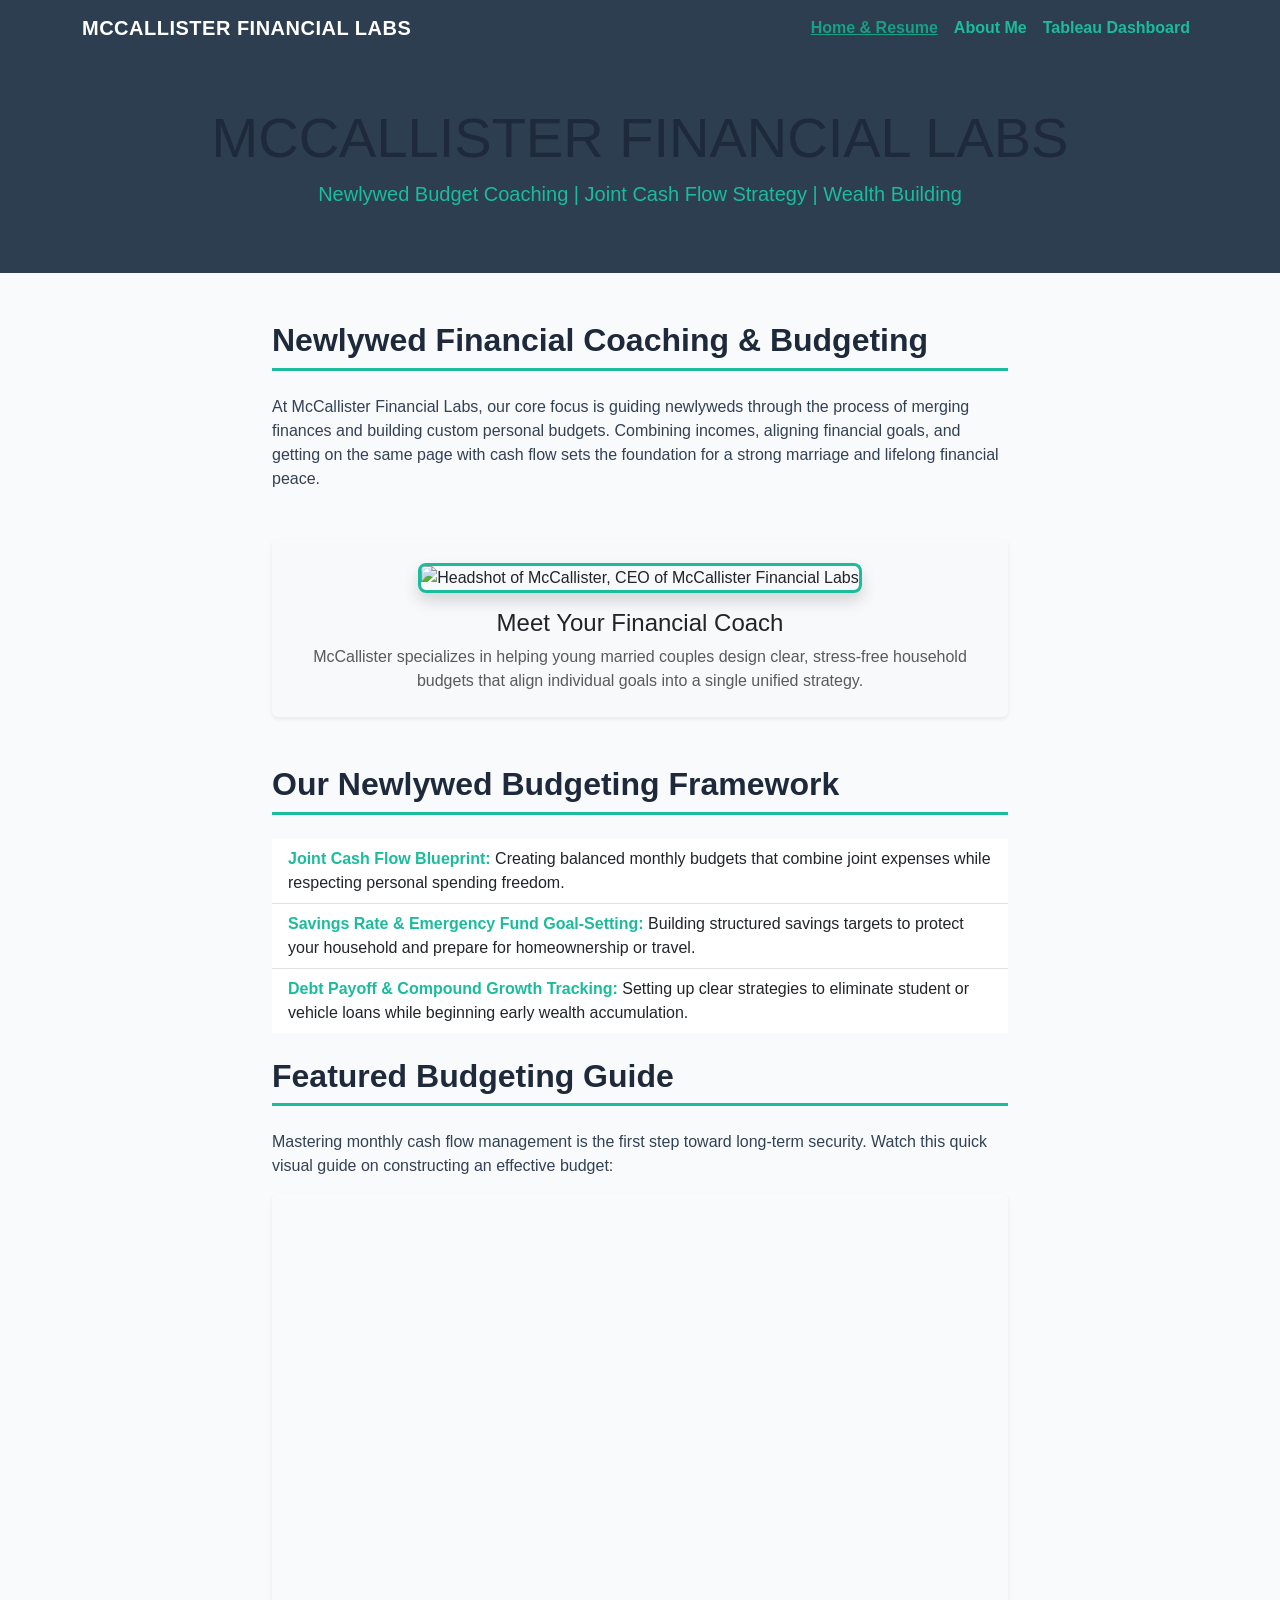
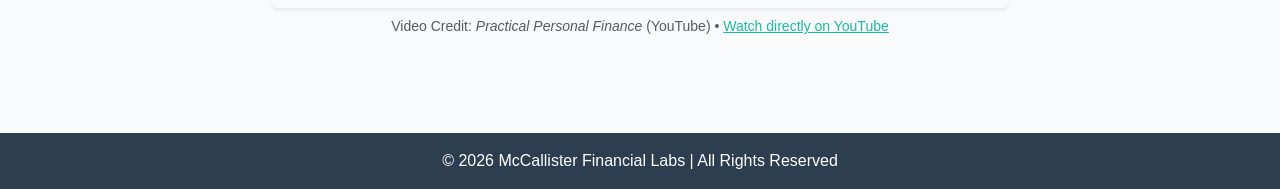
==== home/index.html @ 0031b946 "Add files via upload" ====
<!DOCTYPE html>
<html lang="en">
<head>
    <meta charset="UTF-8">
    <meta name="viewport" content="width=device-width, initial-scale=1.0">
    <title>McCallister Financial Labs | Home & Resume</title>
    <!-- Bootstrap CSS -->
    <link href="https://cdn.jsdelivr.net/npm/bootstrap@5.3.0/dist/css/bootstrap.min.css" rel="stylesheet">
    <!-- Custom Style Sheet Override -->
    <link rel="stylesheet" href="styles/custom-bootstrap.css">
    <link rel="icon" type="image/x-icon" href="favicon.ico">
</head>
<body>

    <!-- Navigation Bar -->
    <nav class="navbar navbar-expand-lg navbar-dark bg-dark">
        <div class="container">
            <a class="navbar-brand text-uppercase" href="index.html">McCallister Financial Labs</a>
            <button class="navbar-toggler" type="button" data-bs-toggle="collapse" data-bs-target="#navbarNav">
                <span class="navbar-toggler-icon"></span>
            </button>
            <div class="collapse navbar-collapse" id="navbarNav">
                <ul class="navbar-nav ms-auto">
                    <li class="nav-item"><a class="nav-link active" href="index.html">Home & Resume</a></li>
                    <li class="nav-item"><a class="nav-link" href="html/aboutme.html">About Me</a></li>
                    <li class="nav-item"><a class="nav-link" href="html/tableau.html">Tableau Dashboard</a></li>
                </ul>
            </div>
        </div>
    </nav>

    <!-- Header / Hero Section -->
    <header class="bg-primary text-white text-center py-5">
        <div class="container">
            <h1 class="display-4 font-weight-bold text-uppercase">McCallister Financial Labs</h1>
            <p class="lead" style="color: #1abc9c;">Newlywed Budget Coaching | Joint Cash Flow Strategy | Wealth Building</p>
        </div>
    </header>

    <!-- Main Content Section -->
    <main class="container my-5">
        <div class="row">
            <div class="col-lg-8 mx-auto">
                <h2 class="border-bottom pb-2 mb-4">Newlywed Financial Coaching & Budgeting</h2>
                <p>At McCallister Financial Labs, our core focus is guiding newlyweds through the process of merging finances and building custom personal budgets. Combining incomes, aligning financial goals, and getting on the same page with cash flow sets the foundation for a strong marriage and lifelong financial peace.</p>

                <!-- Mid-Page Profile & Coach Section -->
                <div class="card my-5 border-0 bg-light shadow-sm">
                    <div class="card-body text-center p-4">
                        <img class="img-fluid rounded-3 mb-3 shadow headshot-frame" src="images/Headshot.jpg" alt="Headshot of McCallister, CEO of McCallister Financial Labs">
                        <h3 class="h4 card-title">Meet Your Financial Coach</h3>
                        <p class="card-text text-muted">McCallister specializes in helping young married couples design clear, stress-free household budgets that align individual goals into a single unified strategy.</p>
                    </div>
                </div>

                <h2 class="border-bottom pb-2 my-4">Our Newlywed Budgeting Framework</h2>
                <ul class="list-group list-group-flush mb-4">
                    <li class="list-group-item"><strong>Joint Cash Flow Blueprint:</strong> Creating balanced monthly budgets that combine joint expenses while respecting personal spending freedom.</li>
                    <li class="list-group-item"><strong>Savings Rate & Emergency Fund Goal-Setting:</strong> Building structured savings targets to protect your household and prepare for homeownership or travel.</li>
                    <li class="list-group-item"><strong>Debt Payoff & Compound Growth Tracking:</strong> Setting up clear strategies to eliminate student or vehicle loans while beginning early wealth accumulation.</li>
                </ul>

                <h2 class="border-bottom pb-2 my-4">Featured Budgeting Guide</h2>
                <p>Mastering monthly cash flow management is the first step toward long-term security. Watch this quick visual guide on constructing an effective budget:</p>
                
                <!-- Fixed YouTube Video Embed -->
                <div class="ratio ratio-16x9 mb-2 shadow-sm rounded">
                    <iframe src="https://www.youtube.com/embed/gS2IqK_g6nE?rel=0" title="How to Create a Personal Budget" allow="accelerometer; autoplay; clipboard-write; encrypted-media; gyroscope; picture-in-picture; web-share" allowfullscreen></iframe>
                </div>
                <p class="text-muted small text-center mb-5">
                    Video Credit: <em>Practical Personal Finance</em> (YouTube) &bull; 
                    <a href="https://www.youtube.com/watch?v=gS2IqK_g6nE" target="_blank" style="color: #1abc9c;">Watch directly on YouTube</a>
                </p>
            </div>
        </div>
    </main>

    <!-- Footer -->
    <footer class="bg-dark text-white text-center py-3">
        <p class="mb-0">&copy; 2026 McCallister Financial Labs | All Rights Reserved</p>
    </footer>

    <!-- Bootstrap JS Bundle -->
    <script src="https://cdn.jsdelivr.net/npm/bootstrap@5.3.0/dist/js/bootstrap.bundle.min.js"></script>
</body>
</html>
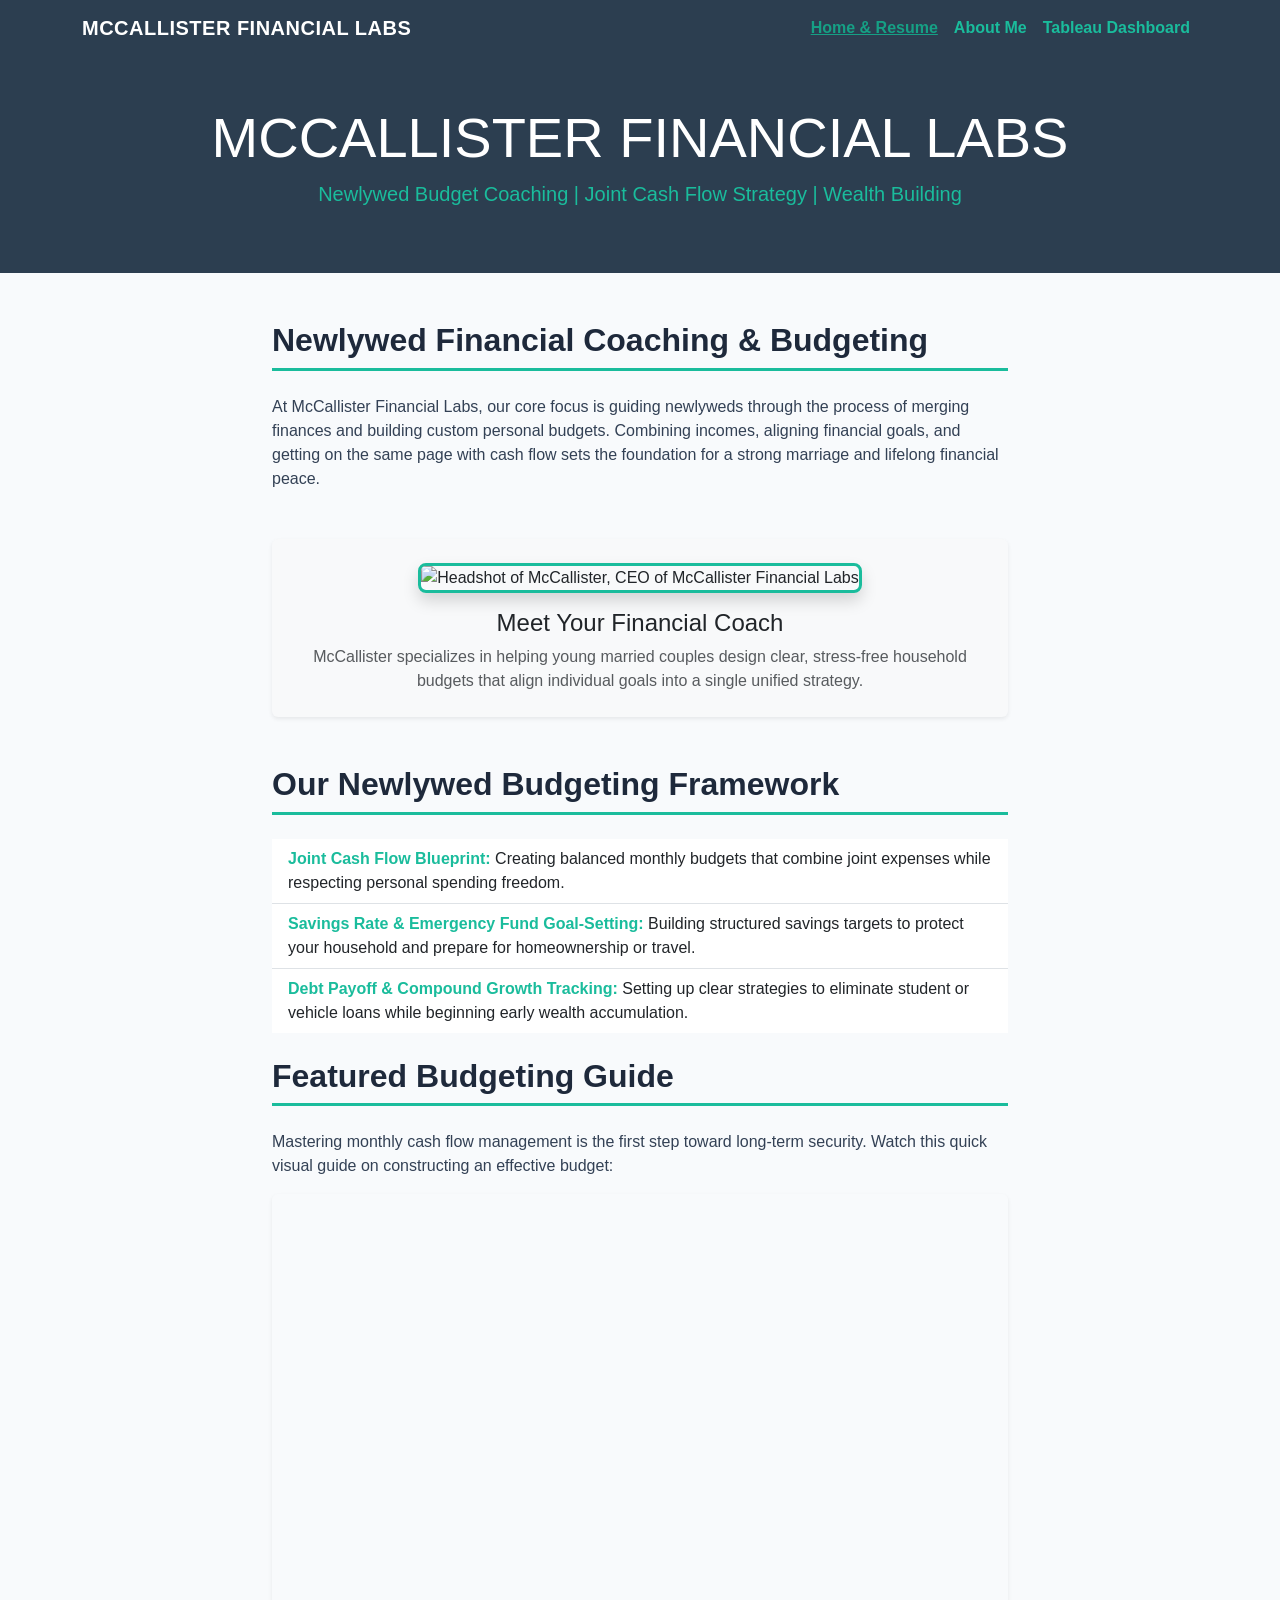
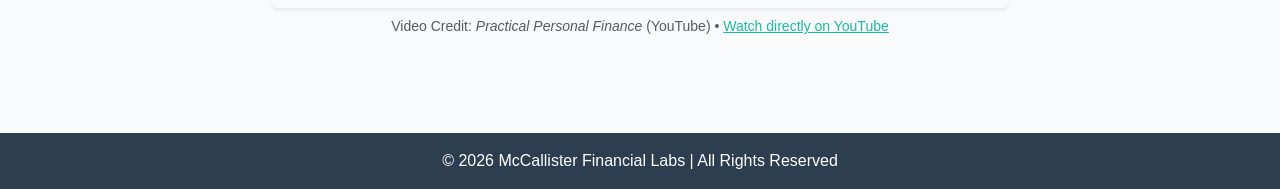
==== commit cbc43f65: "Update header text color for visibility" ====
--- a/home/index.html
+++ b/home/index.html
@@ -32,7 +32,7 @@
     <!-- Header / Hero Section -->
     <header class="bg-primary text-white text-center py-5">
         <div class="container">
-            <h1 class="display-4 font-weight-bold text-uppercase">McCallister Financial Labs</h1>
+            <h1 class="display-4 font-weight-bold text-uppercase text-white">McCallister Financial Labs</h1>
             <p class="lead" style="color: #1abc9c;">Newlywed Budget Coaching | Joint Cash Flow Strategy | Wealth Building</p>
         </div>
     </header>
@@ -83,4 +83,4 @@
     <!-- Bootstrap JS Bundle -->
     <script src="https://cdn.jsdelivr.net/npm/bootstrap@5.3.0/dist/js/bootstrap.bundle.min.js"></script>
 </body>
-</html>+</html>
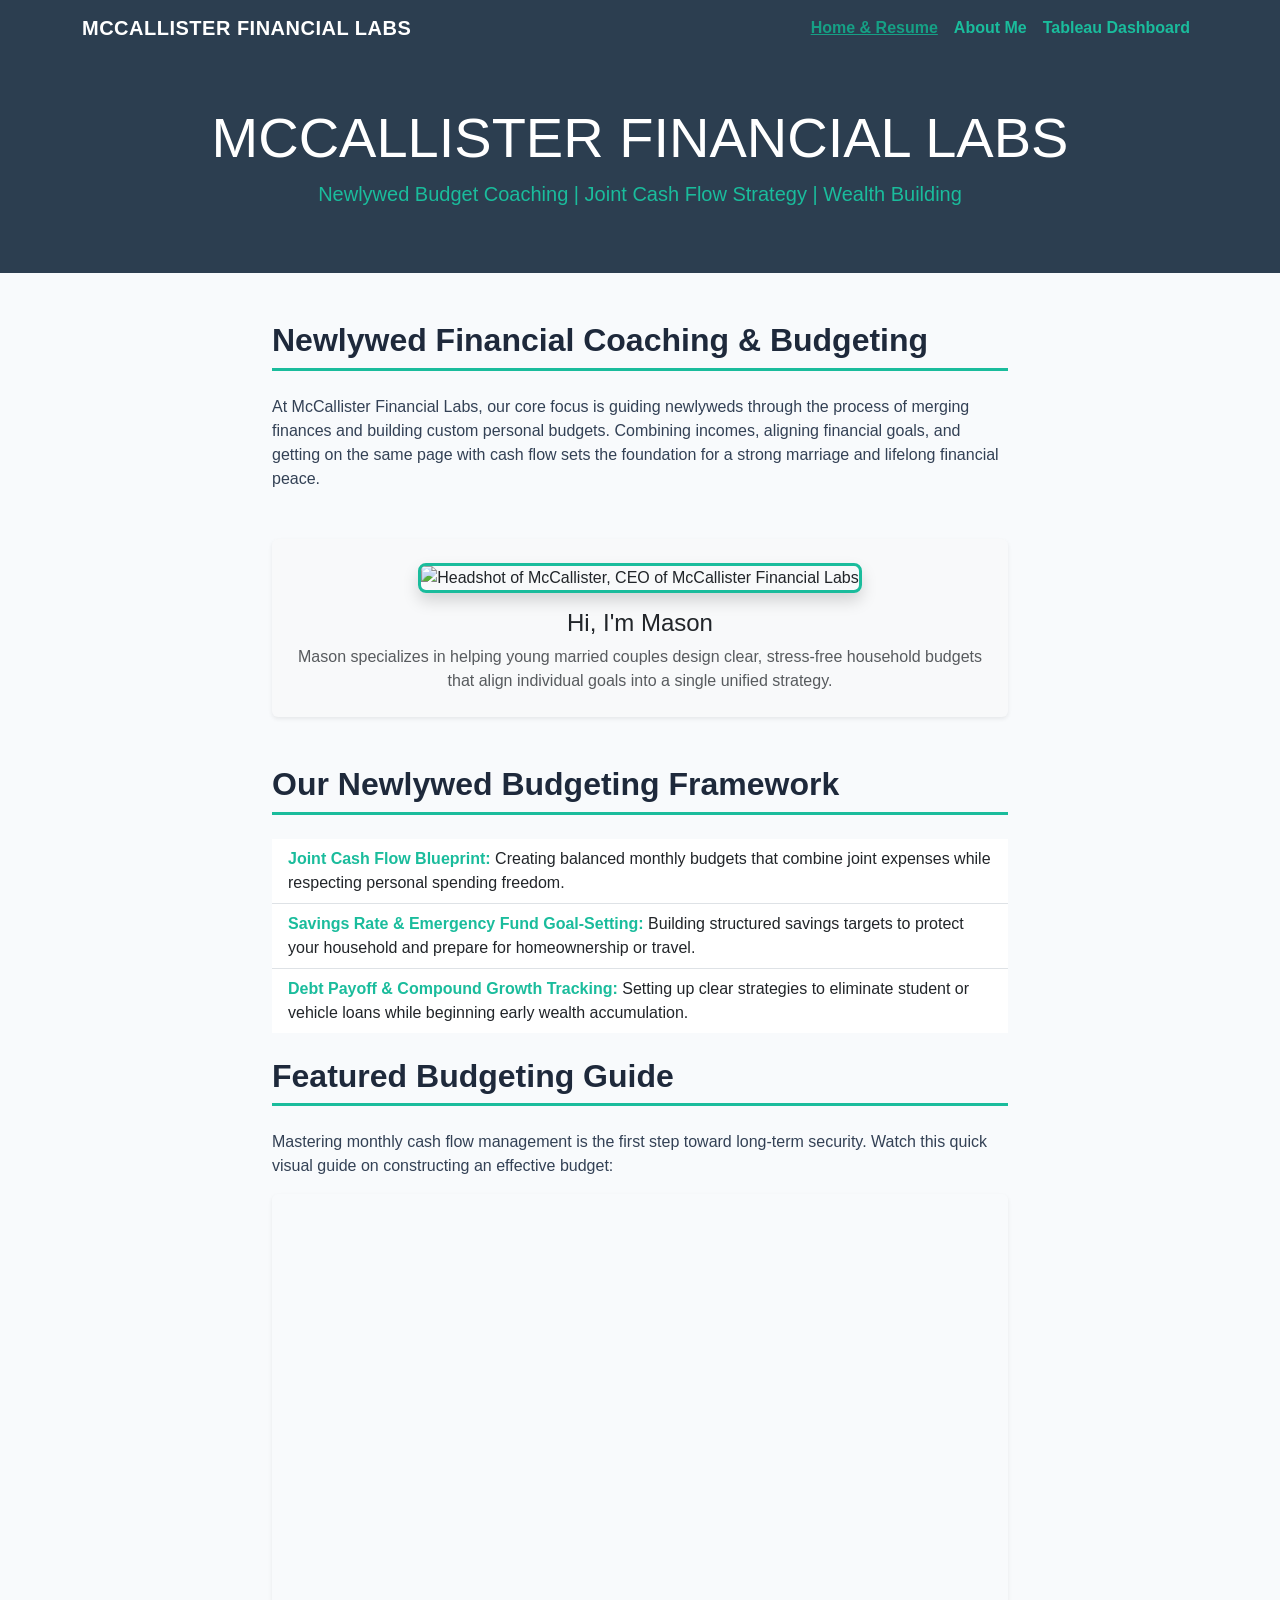
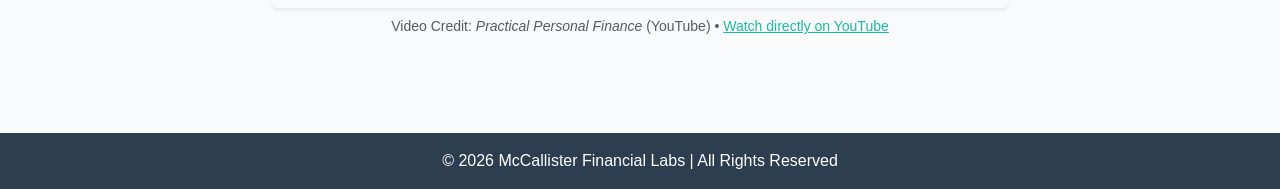
==== commit 67821ce3: "Update coach introduction in index.html" ====
--- a/home/index.html
+++ b/home/index.html
@@ -48,8 +48,8 @@
                 <div class="card my-5 border-0 bg-light shadow-sm">
                     <div class="card-body text-center p-4">
                         <img class="img-fluid rounded-3 mb-3 shadow headshot-frame" src="images/Headshot.jpg" alt="Headshot of McCallister, CEO of McCallister Financial Labs">
-                        <h3 class="h4 card-title">Meet Your Financial Coach</h3>
-                        <p class="card-text text-muted">McCallister specializes in helping young married couples design clear, stress-free household budgets that align individual goals into a single unified strategy.</p>
+                        <h3 class="h4 card-title">Hi, I'm Mason</h3>
+                        <p class="card-text text-muted">Mason specializes in helping young married couples design clear, stress-free household budgets that align individual goals into a single unified strategy.</p>
                     </div>
                 </div>
 
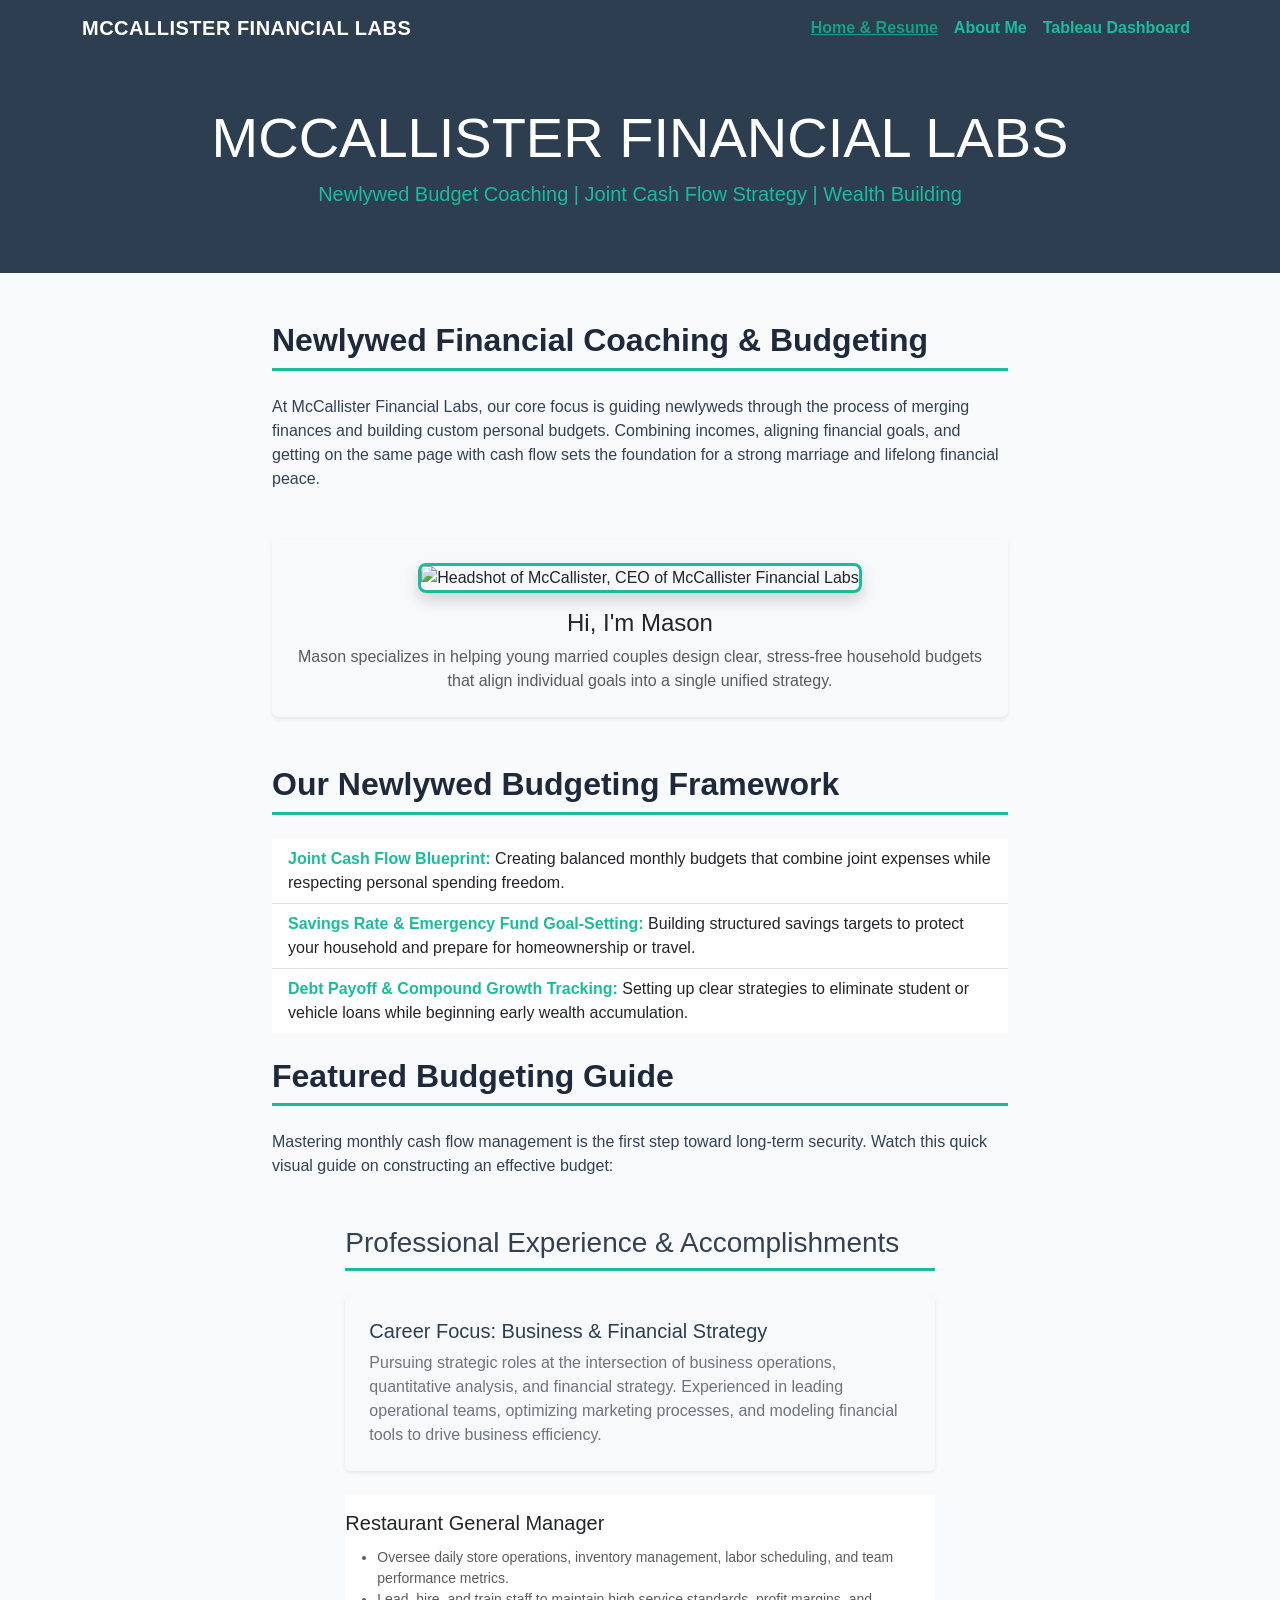
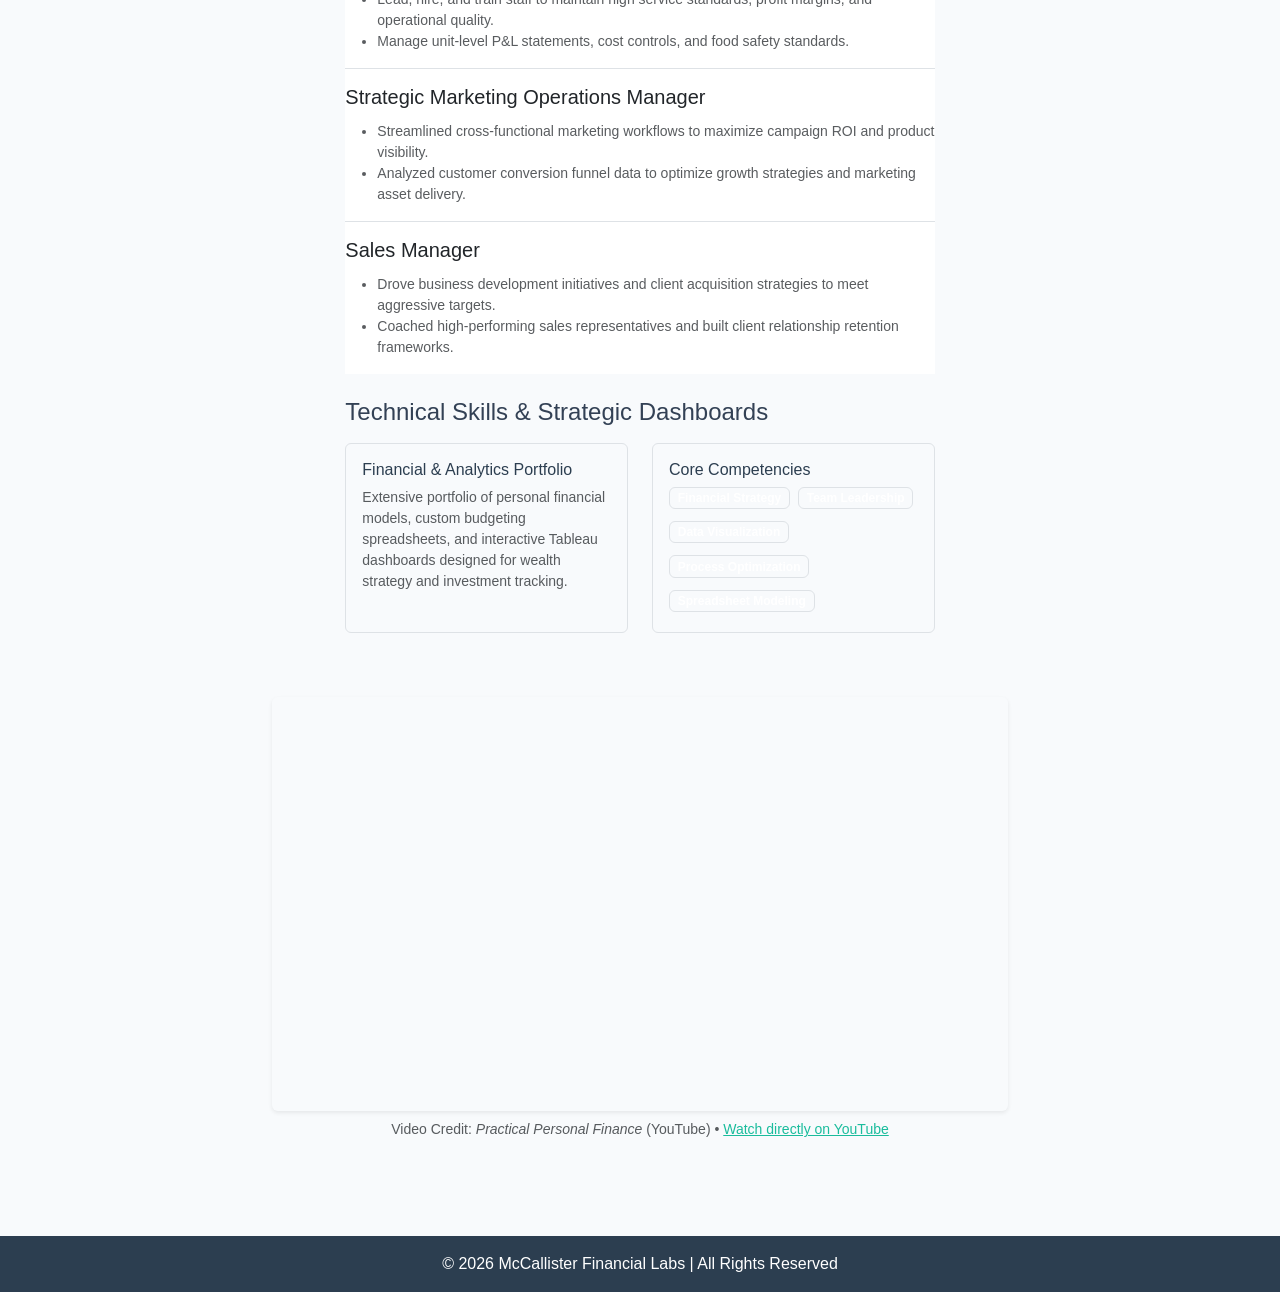
==== commit c127cacf: "Add Professional Experience section to index.html Added a section for Professional Experience and Ac" ====
--- a/home/index.html
+++ b/home/index.html
@@ -62,6 +62,93 @@
 
                 <h2 class="border-bottom pb-2 my-4">Featured Budgeting Guide</h2>
                 <p>Mastering monthly cash flow management is the first step toward long-term security. Watch this quick visual guide on constructing an effective budget:</p>
+
+<!-- Experience & Strategic Accomplishments Section -->
+<section class="container my-5">
+    <div class="row">
+        <div class="col-lg-10 mx-auto">
+            <h2 class="h3 font-weight-bold border-bottom pb-2 mb-4">Professional Experience & Accomplishments</h2>
+
+            <!-- Career Objective / Direction -->
+            <div class="card mb-4 border-0 shadow-sm bg-light">
+                <div class="card-body p-4">
+                    <h3 class="h5 font-weight-bold text-dark mb-2">Career Focus: Business & Financial Strategy</h3>
+                    <p class="mb-0 text-secondary">
+                        Pursuing strategic roles at the intersection of business operations, quantitative analysis, and financial strategy. Experienced in leading operational teams, optimizing marketing processes, and modeling financial tools to drive business efficiency.
+                    </p>
+                </div>
+            </div>
+
+            <!-- Experience Timeline / List -->
+            <div class="list-group list-group-flush mb-4">
+                
+                <!-- Role 1: Restaurant GM -->
+                <div class="list-group-item px-0 py-3">
+                    <div class="d-flex w-100 justify-content-between align-items-center">
+                        <h3 class="h5 mb-1 font-weight-bold">Restaurant General Manager</h3>
+                        <span class="badge badge-primary px-3 py-2">Operations & Leadership</span>
+                    </div>
+                    <ul class="mt-2 text-muted small pl-3 mb-0">
+                        <li>Oversee daily store operations, inventory management, labor scheduling, and team performance metrics.</li>
+                        <li>Lead, hire, and train staff to maintain high service standards, profit margins, and operational quality.</li>
+                        <li>Manage unit-level P&L statements, cost controls, and food safety standards.</li>
+                    </ul>
+                </div>
+
+                <!-- Role 2: Strategic Marketing Operations Manager -->
+                <div class="list-group-item px-0 py-3">
+                    <div class="d-flex w-100 justify-content-between align-items-center">
+                        <h3 class="h5 mb-1 font-weight-bold">Strategic Marketing Operations Manager</h3>
+                        <span class="badge badge-secondary px-3 py-2">Strategy & Analytics</span>
+                    </div>
+                    <ul class="mt-2 text-muted small pl-3 mb-0">
+                        <li>Streamlined cross-functional marketing workflows to maximize campaign ROI and product visibility.</li>
+                        <li>Analyzed customer conversion funnel data to optimize growth strategies and marketing asset delivery.</li>
+                    </ul>
+                </div>
+
+                <!-- Role 3: Sales Manager -->
+                <div class="list-group-item px-0 py-3">
+                    <div class="d-flex w-100 justify-content-between align-items-center">
+                        <h3 class="h5 mb-1 font-weight-bold">Sales Manager</h3>
+                        <span class="badge badge-info px-3 py-2">Revenue Growth</span>
+                    </div>
+                    <ul class="mt-2 text-muted small pl-3 mb-0">
+                        <li>Drove business development initiatives and client acquisition strategies to meet aggressive targets.</li>
+                        <li>Coached high-performing sales representatives and built client relationship retention frameworks.</li>
+                    </ul>
+                </div>
+
+            </div>
+
+            <!-- Technical & Analytical Skills -->
+            <h3 class="h4 font-weight-bold mb-3 mt-4">Technical Skills & Strategic Dashboards</h3>
+            <div class="row">
+                <div class="col-md-6 mb-3">
+                    <div class="p-3 border rounded h-100">
+                        <h4 class="h6 font-weight-bold text-dark">Financial & Analytics Portfolio</h4>
+                        <p class="small text-muted mb-0">
+                            Extensive portfolio of personal financial models, custom budgeting spreadsheets, and interactive Tableau dashboards designed for wealth strategy and investment tracking.
+                        </p>
+                    </div>
+                </div>
+                <div class="col-md-6 mb-3">
+                    <div class="p-3 border rounded h-100">
+                        <h4 class="h6 font-weight-bold text-dark">Core Competencies</h4>
+                        <div class="d-flex flex-wrap gap-2">
+                            <span class="badge badge-light border mr-1 mb-1">Financial Strategy</span>
+                            <span class="badge badge-light border mr-1 mb-1">Team Leadership</span>
+                            <span class="badge badge-light border mr-1 mb-1">Data Visualization</span>
+                            <span class="badge badge-light border mr-1 mb-1">Process Optimization</span>
+                            <span class="badge badge-light border mr-1 mb-1">Spreadsheet Modeling</span>
+                        </div>
+                    </div>
+                </div>
+            </div>
+
+        </div>
+    </div>
+</section>
                 
                 <!-- Fixed YouTube Video Embed -->
                 <div class="ratio ratio-16x9 mb-2 shadow-sm rounded">
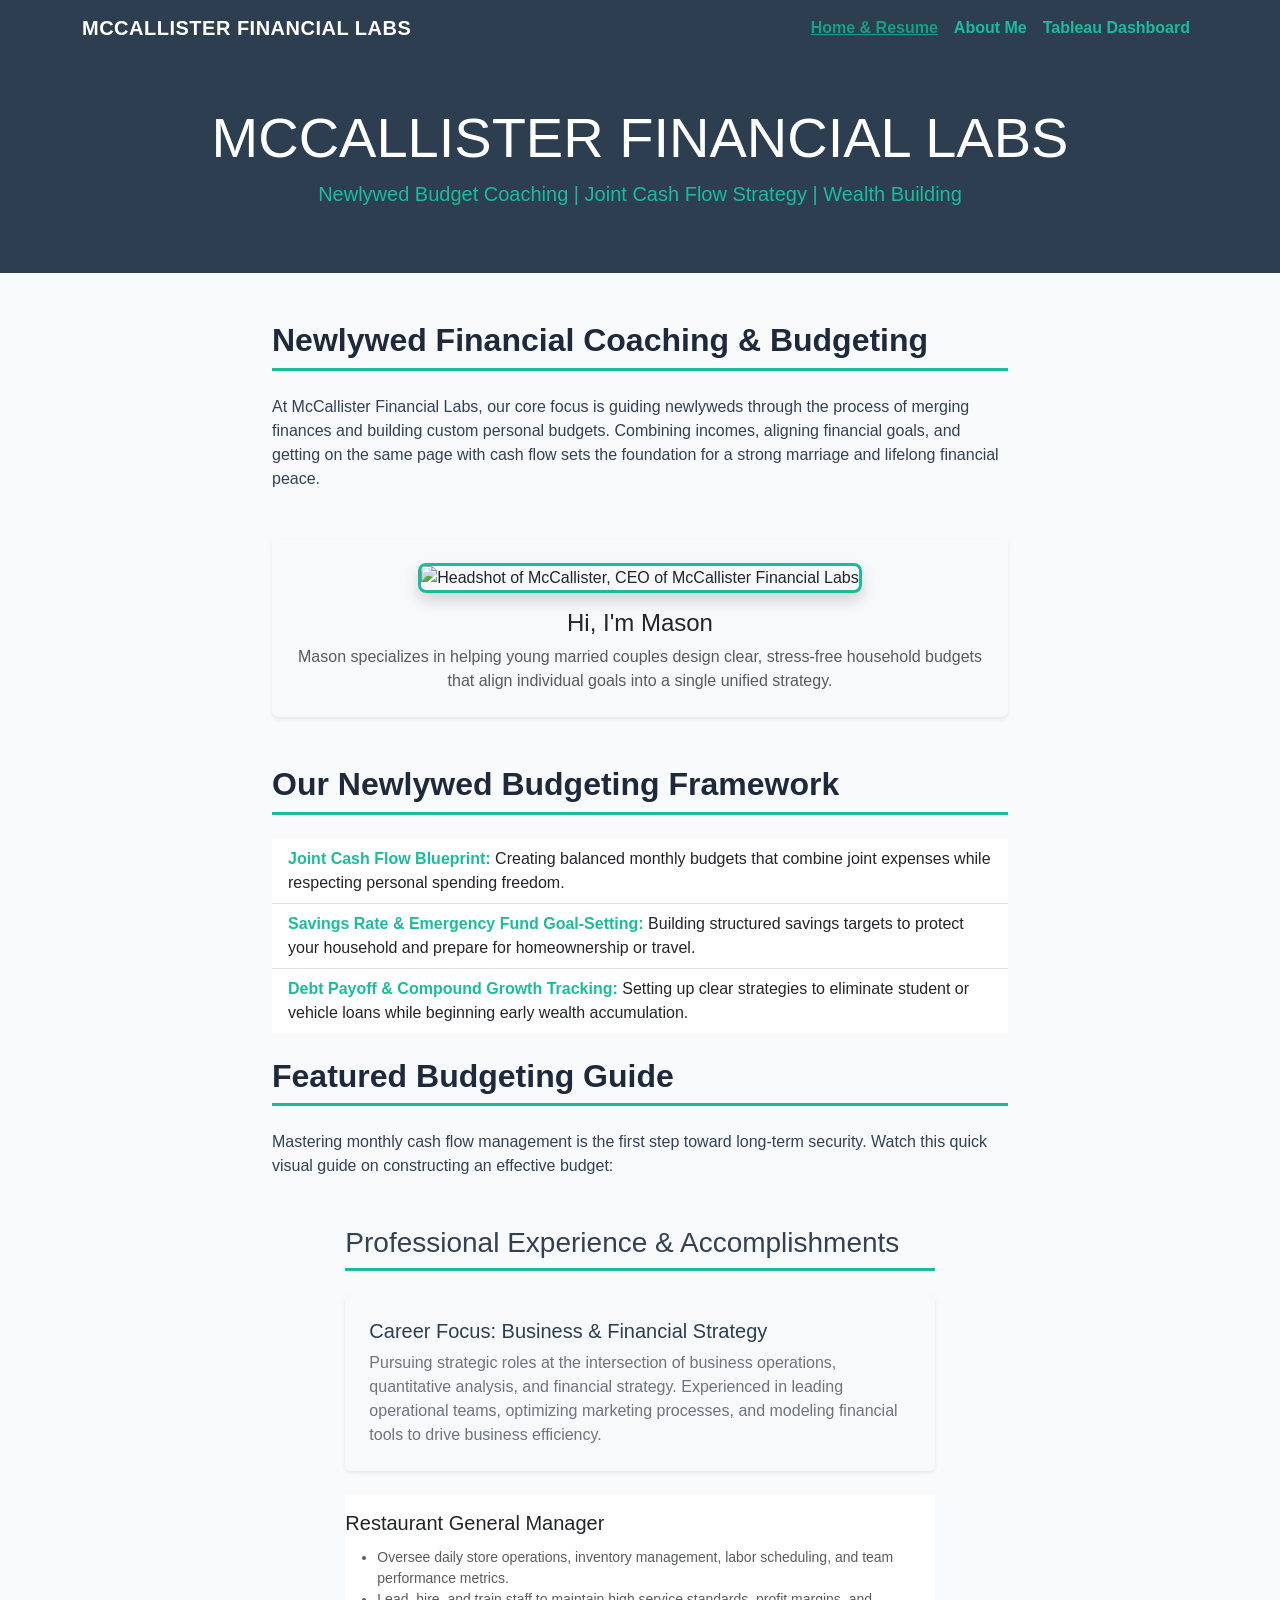
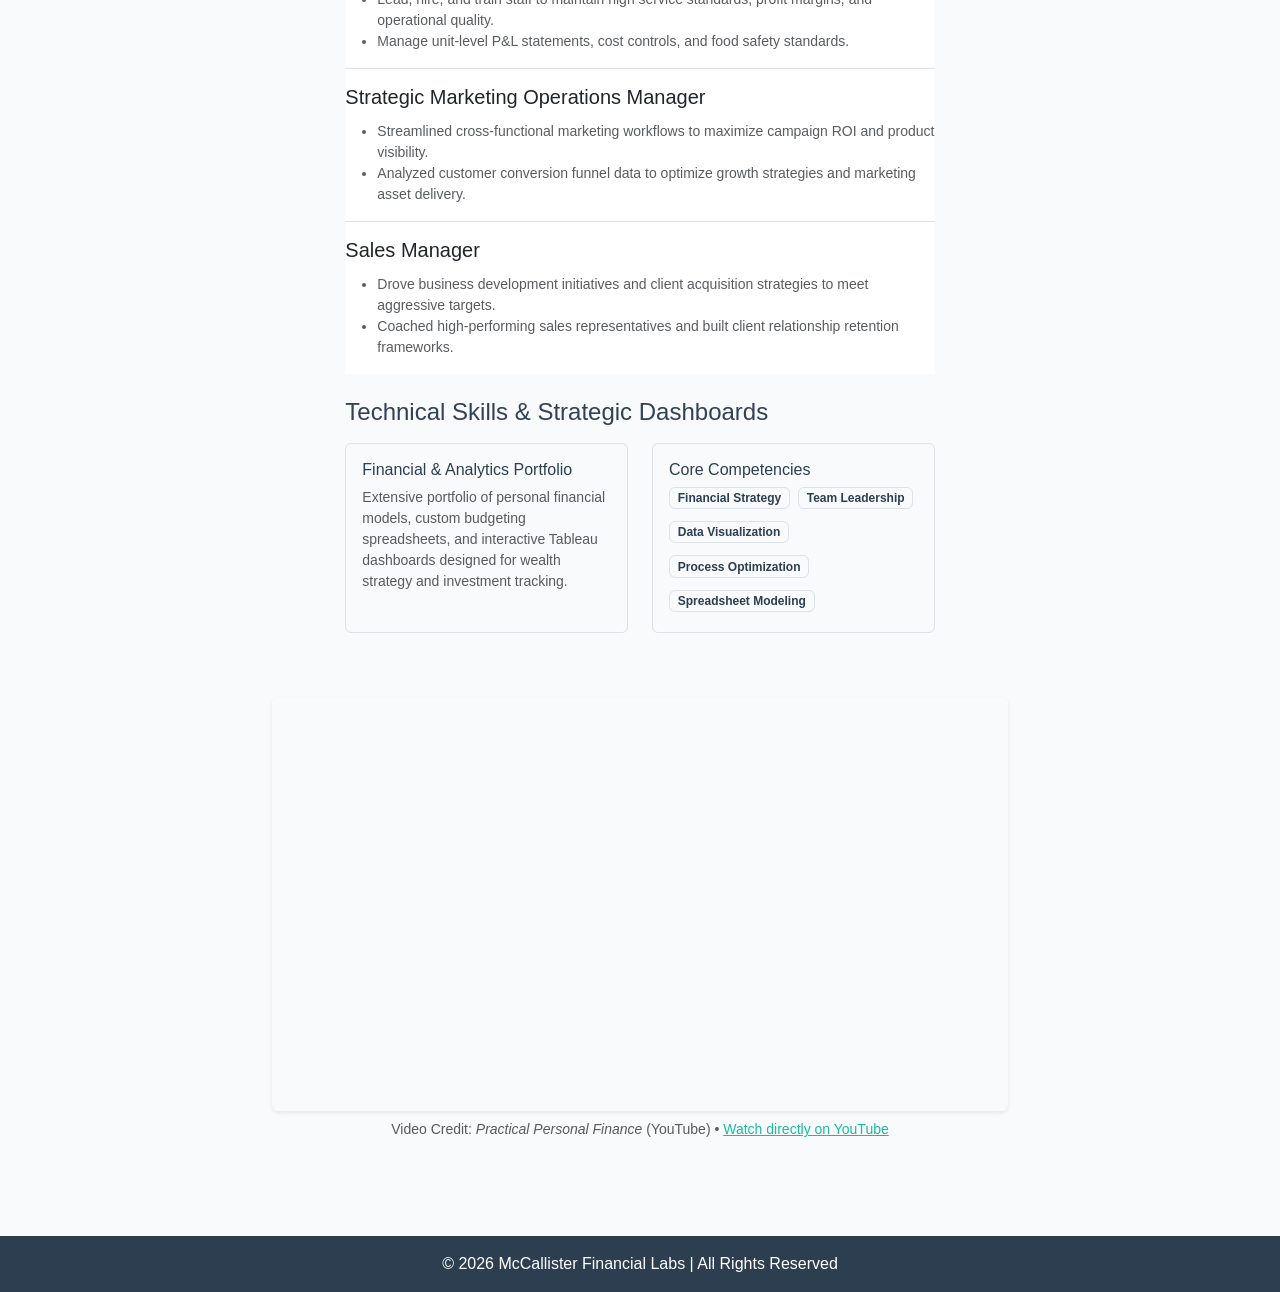
==== commit 6b229ba9: "Change badge text color for core competencies Updated core competencies badges to use text-dark clas" ====
--- a/home/index.html
+++ b/home/index.html
@@ -136,11 +136,11 @@
                     <div class="p-3 border rounded h-100">
                         <h4 class="h6 font-weight-bold text-dark">Core Competencies</h4>
                         <div class="d-flex flex-wrap gap-2">
-                            <span class="badge badge-light border mr-1 mb-1">Financial Strategy</span>
-                            <span class="badge badge-light border mr-1 mb-1">Team Leadership</span>
-                            <span class="badge badge-light border mr-1 mb-1">Data Visualization</span>
-                            <span class="badge badge-light border mr-1 mb-1">Process Optimization</span>
-                            <span class="badge badge-light border mr-1 mb-1">Spreadsheet Modeling</span>
+                            <span class="badge badge-light border mr-1 mb-1 text-dark">Financial Strategy</span>
+                            <span class="badge badge-light border mr-1 mb-1 text-dark">Team Leadership</span>
+                            <span class="badge badge-light border mr-1 mb-1 text-dark">Data Visualization</span>
+                            <span class="badge badge-light border mr-1 mb-1 text-dark">Process Optimization</span>
+                            <span class="badge badge-light border mr-1 mb-1 text-dark">Spreadsheet Modeling</span>
                         </div>
                     </div>
                 </div>
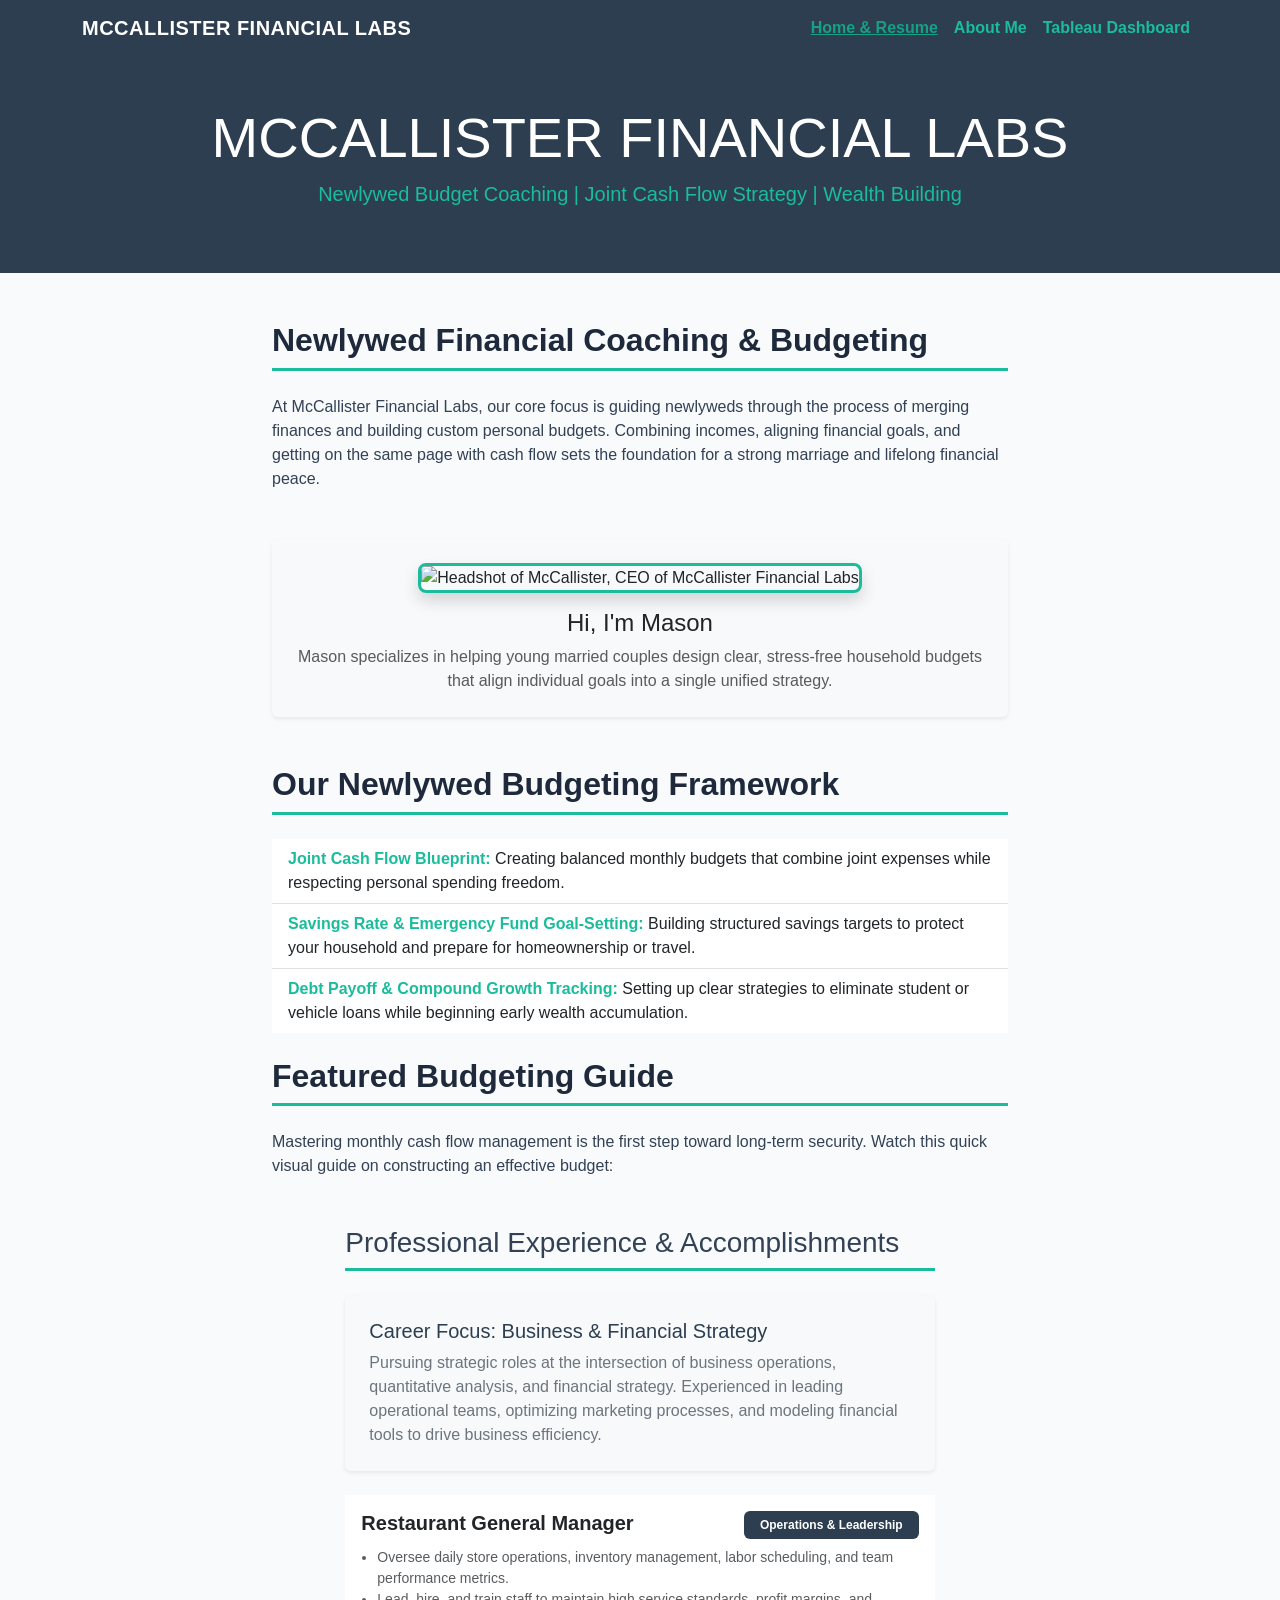
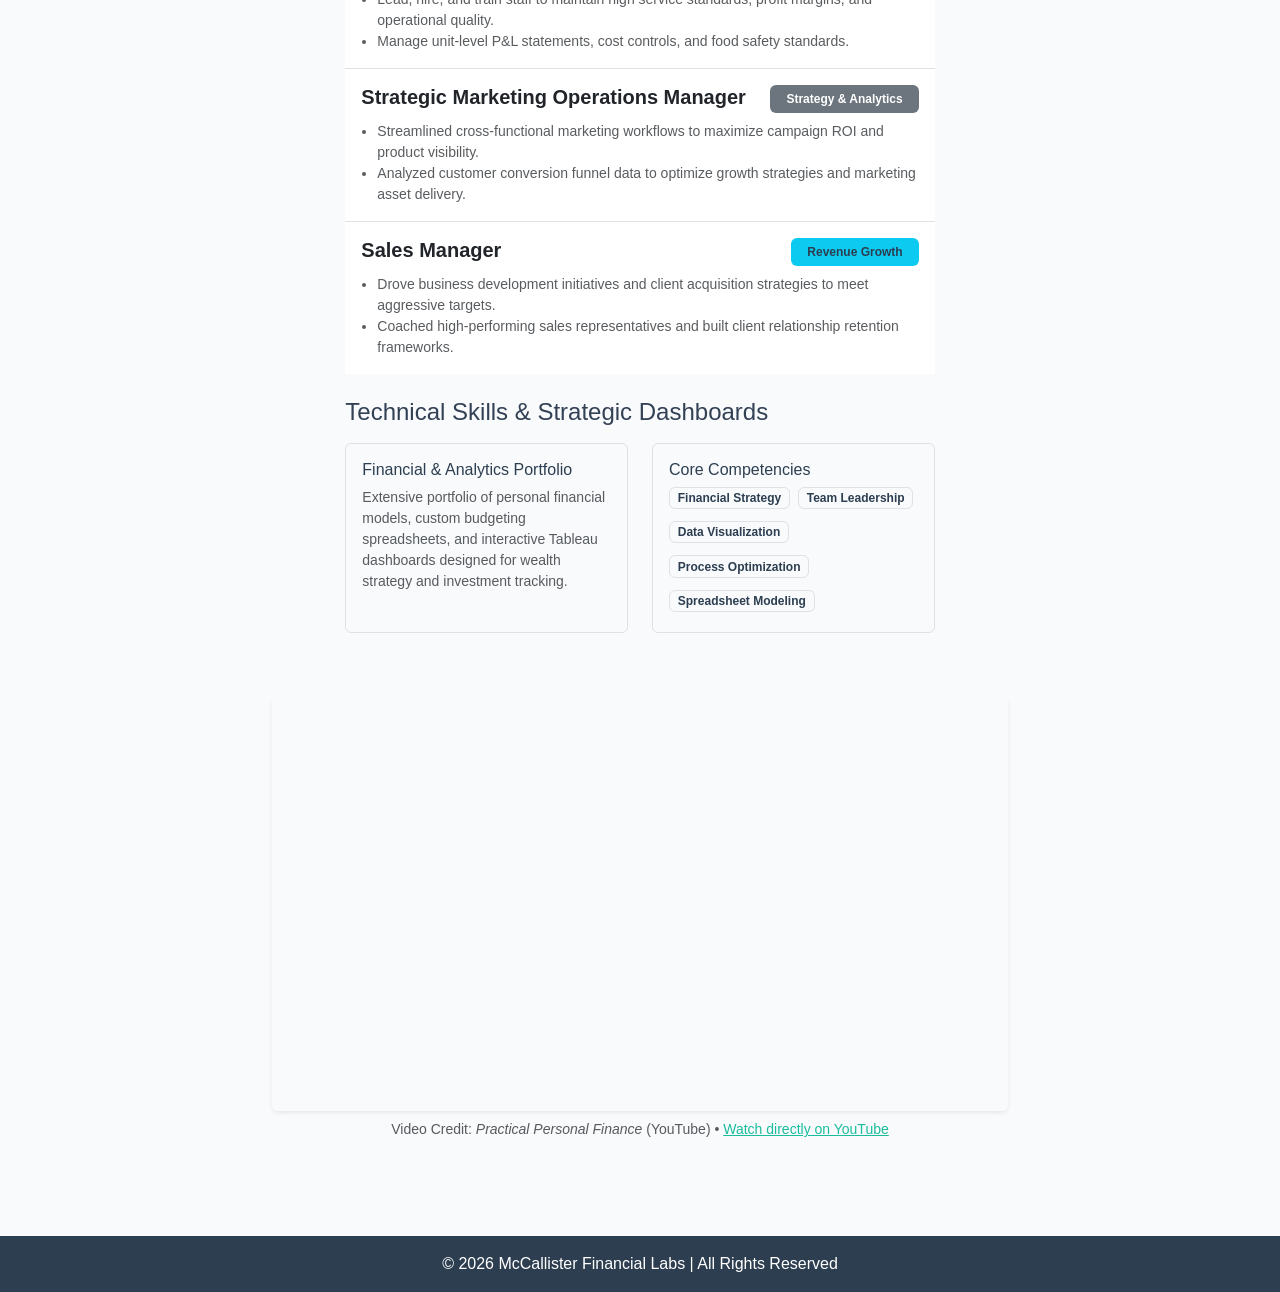
==== commit 46edff79: "Refactor experience section with improved styling" ====
--- a/home/index.html
+++ b/home/index.html
@@ -79,47 +79,47 @@
                 </div>
             </div>
 
-            <!-- Experience Timeline / List -->
-            <div class="list-group list-group-flush mb-4">
-                
-                <!-- Role 1: Restaurant GM -->
-                <div class="list-group-item px-0 py-3">
-                    <div class="d-flex w-100 justify-content-between align-items-center">
-                        <h3 class="h5 mb-1 font-weight-bold">Restaurant General Manager</h3>
-                        <span class="badge badge-primary px-3 py-2">Operations & Leadership</span>
-                    </div>
-                    <ul class="mt-2 text-muted small pl-3 mb-0">
-                        <li>Oversee daily store operations, inventory management, labor scheduling, and team performance metrics.</li>
-                        <li>Lead, hire, and train staff to maintain high service standards, profit margins, and operational quality.</li>
-                        <li>Manage unit-level P&L statements, cost controls, and food safety standards.</li>
-                    </ul>
-                </div>
+<!-- Experience List -->
+<div class="list-group list-group-flush mb-4">
+    
+    <!-- Role 1: Restaurant GM -->
+    <div class="list-group-item px-3 py-3">
+        <div class="d-flex w-100 justify-content-between align-items-center flex-wrap">
+            <h3 class="h5 mb-1 fw-bold">Restaurant General Manager</h3>
+            <span class="badge bg-primary px-3 py-2">Operations & Leadership</span>
+        </div>
+        <ul class="mt-2 text-muted small ps-3 mb-0">
+            <li>Oversee daily store operations, inventory management, labor scheduling, and team performance metrics.</li>
+            <li>Lead, hire, and train staff to maintain high service standards, profit margins, and operational quality.</li>
+            <li>Manage unit-level P&L statements, cost controls, and food safety standards.</li>
+        </ul>
+    </div>
 
-                <!-- Role 2: Strategic Marketing Operations Manager -->
-                <div class="list-group-item px-0 py-3">
-                    <div class="d-flex w-100 justify-content-between align-items-center">
-                        <h3 class="h5 mb-1 font-weight-bold">Strategic Marketing Operations Manager</h3>
-                        <span class="badge badge-secondary px-3 py-2">Strategy & Analytics</span>
-                    </div>
-                    <ul class="mt-2 text-muted small pl-3 mb-0">
-                        <li>Streamlined cross-functional marketing workflows to maximize campaign ROI and product visibility.</li>
-                        <li>Analyzed customer conversion funnel data to optimize growth strategies and marketing asset delivery.</li>
-                    </ul>
-                </div>
+    <!-- Role 2: Strategic Marketing Operations Manager -->
+    <div class="list-group-item px-3 py-3">
+        <div class="d-flex w-100 justify-content-between align-items-center flex-wrap">
+            <h3 class="h5 mb-1 fw-bold">Strategic Marketing Operations Manager</h3>
+            <span class="badge bg-secondary px-3 py-2">Strategy & Analytics</span>
+        </div>
+        <ul class="mt-2 text-muted small ps-3 mb-0">
+            <li>Streamlined cross-functional marketing workflows to maximize campaign ROI and product visibility.</li>
+            <li>Analyzed customer conversion funnel data to optimize growth strategies and marketing asset delivery.</li>
+        </ul>
+    </div>
 
-                <!-- Role 3: Sales Manager -->
-                <div class="list-group-item px-0 py-3">
-                    <div class="d-flex w-100 justify-content-between align-items-center">
-                        <h3 class="h5 mb-1 font-weight-bold">Sales Manager</h3>
-                        <span class="badge badge-info px-3 py-2">Revenue Growth</span>
-                    </div>
-                    <ul class="mt-2 text-muted small pl-3 mb-0">
-                        <li>Drove business development initiatives and client acquisition strategies to meet aggressive targets.</li>
-                        <li>Coached high-performing sales representatives and built client relationship retention frameworks.</li>
-                    </ul>
-                </div>
+    <!-- Role 3: Sales Manager -->
+    <div class="list-group-item px-3 py-3">
+        <div class="d-flex w-100 justify-content-between align-items-center flex-wrap">
+            <h3 class="h5 mb-1 fw-bold">Sales Manager</h3>
+            <span class="badge bg-info text-dark px-3 py-2">Revenue Growth</span>
+        </div>
+        <ul class="mt-2 text-muted small ps-3 mb-0">
+            <li>Drove business development initiatives and client acquisition strategies to meet aggressive targets.</li>
+            <li>Coached high-performing sales representatives and built client relationship retention frameworks.</li>
+        </ul>
+    </div>
 
-            </div>
+</div>
 
             <!-- Technical & Analytical Skills -->
             <h3 class="h4 font-weight-bold mb-3 mt-4">Technical Skills & Strategic Dashboards</h3>
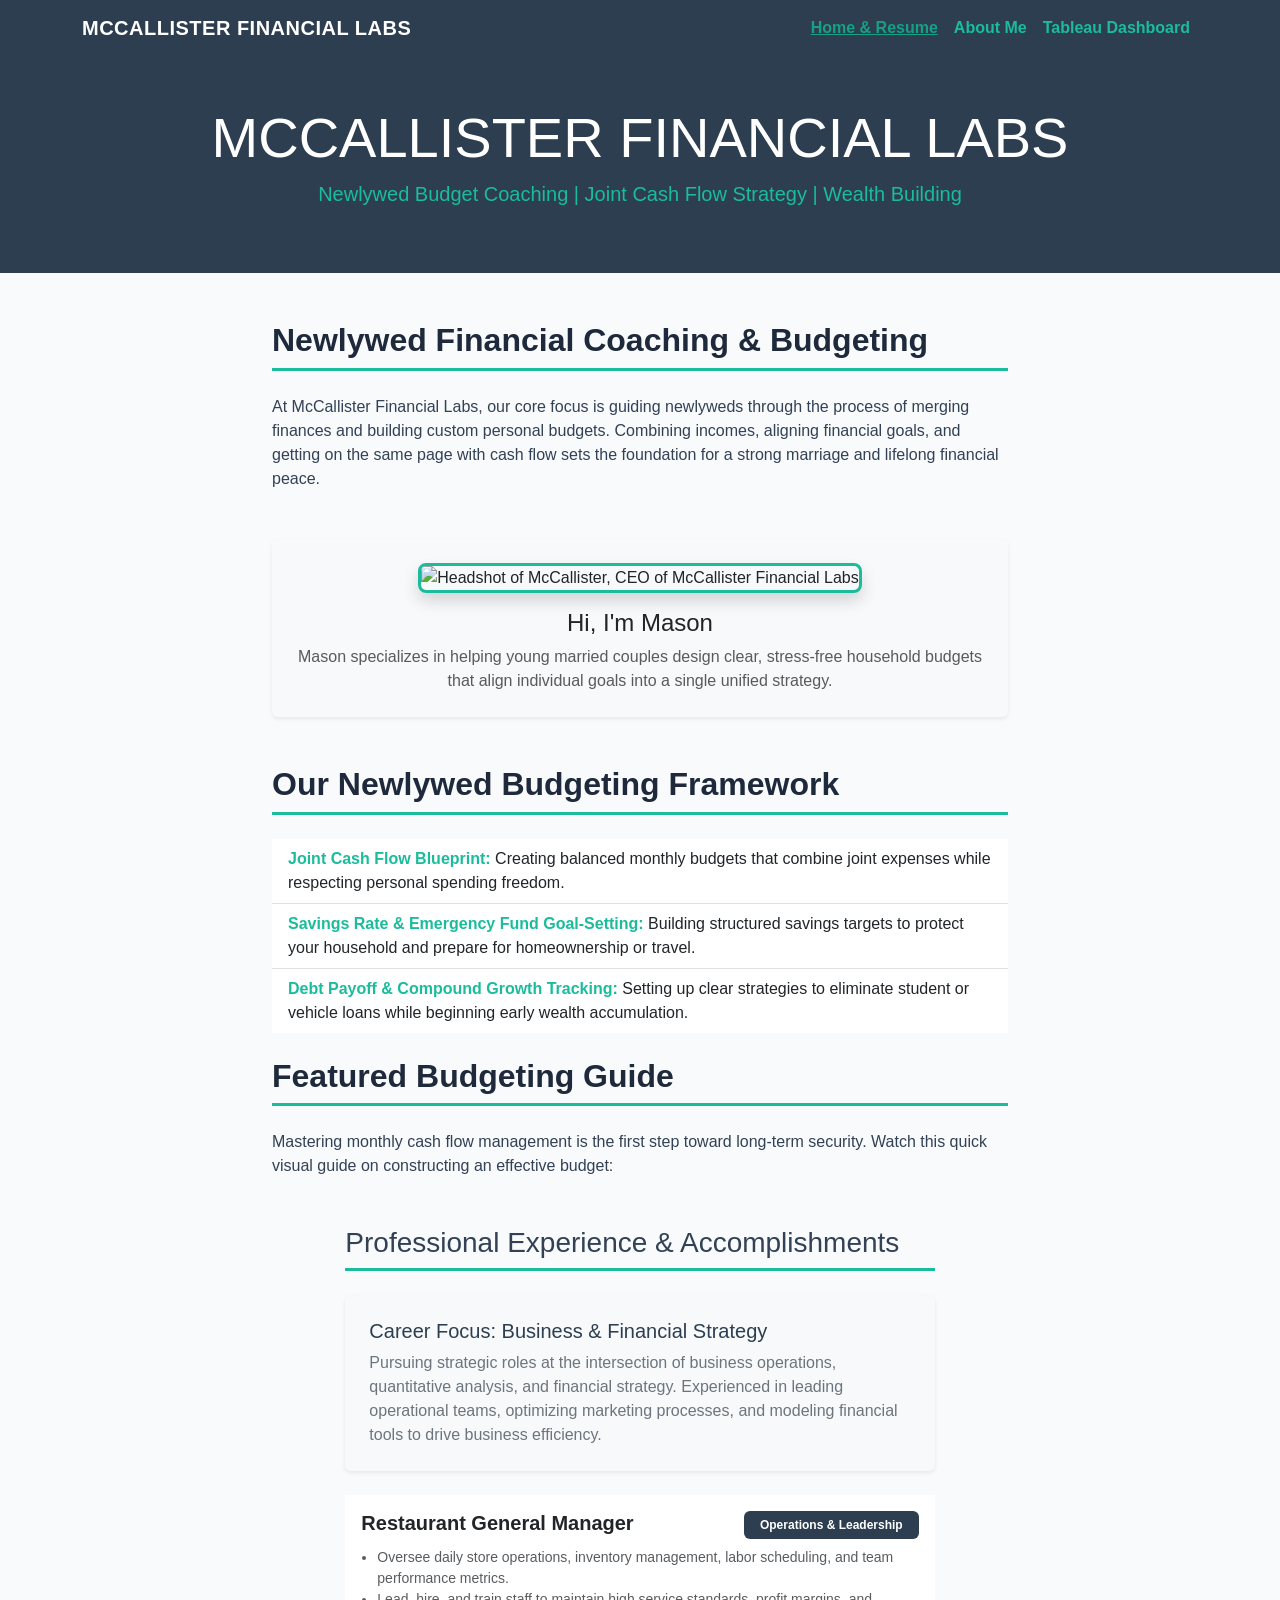
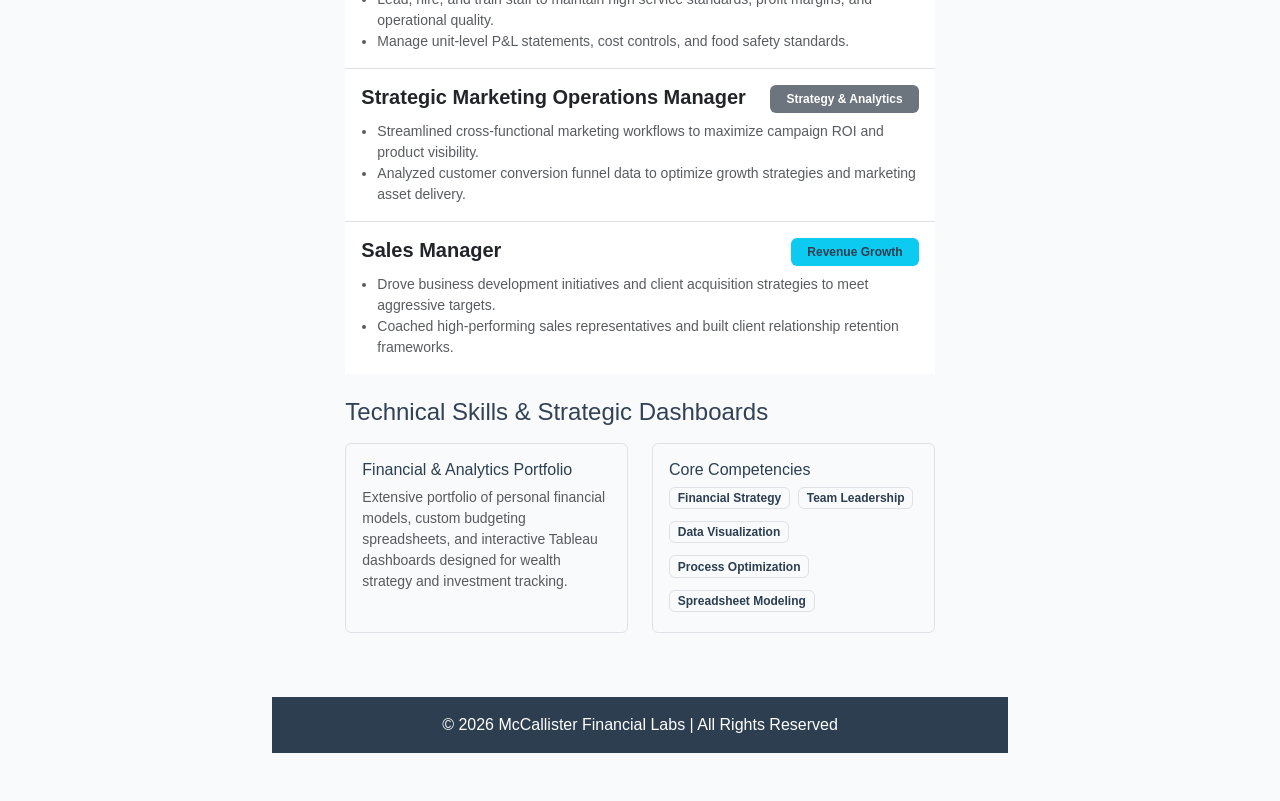
==== commit ca192ce3: "Remove YouTube video embed section Removed YouTube video embed and related credit text from the inde" ====
--- a/home/index.html
+++ b/home/index.html
@@ -149,18 +149,6 @@
         </div>
     </div>
 </section>
-                
-                <!-- Fixed YouTube Video Embed -->
-                <div class="ratio ratio-16x9 mb-2 shadow-sm rounded">
-                    <iframe src="https://www.youtube.com/embed/gS2IqK_g6nE?rel=0" title="How to Create a Personal Budget" allow="accelerometer; autoplay; clipboard-write; encrypted-media; gyroscope; picture-in-picture; web-share" allowfullscreen></iframe>
-                </div>
-                <p class="text-muted small text-center mb-5">
-                    Video Credit: <em>Practical Personal Finance</em> (YouTube) &bull; 
-                    <a href="https://www.youtube.com/watch?v=gS2IqK_g6nE" target="_blank" style="color: #1abc9c;">Watch directly on YouTube</a>
-                </p>
-            </div>
-        </div>
-    </main>
 
     <!-- Footer -->
     <footer class="bg-dark text-white text-center py-3">
